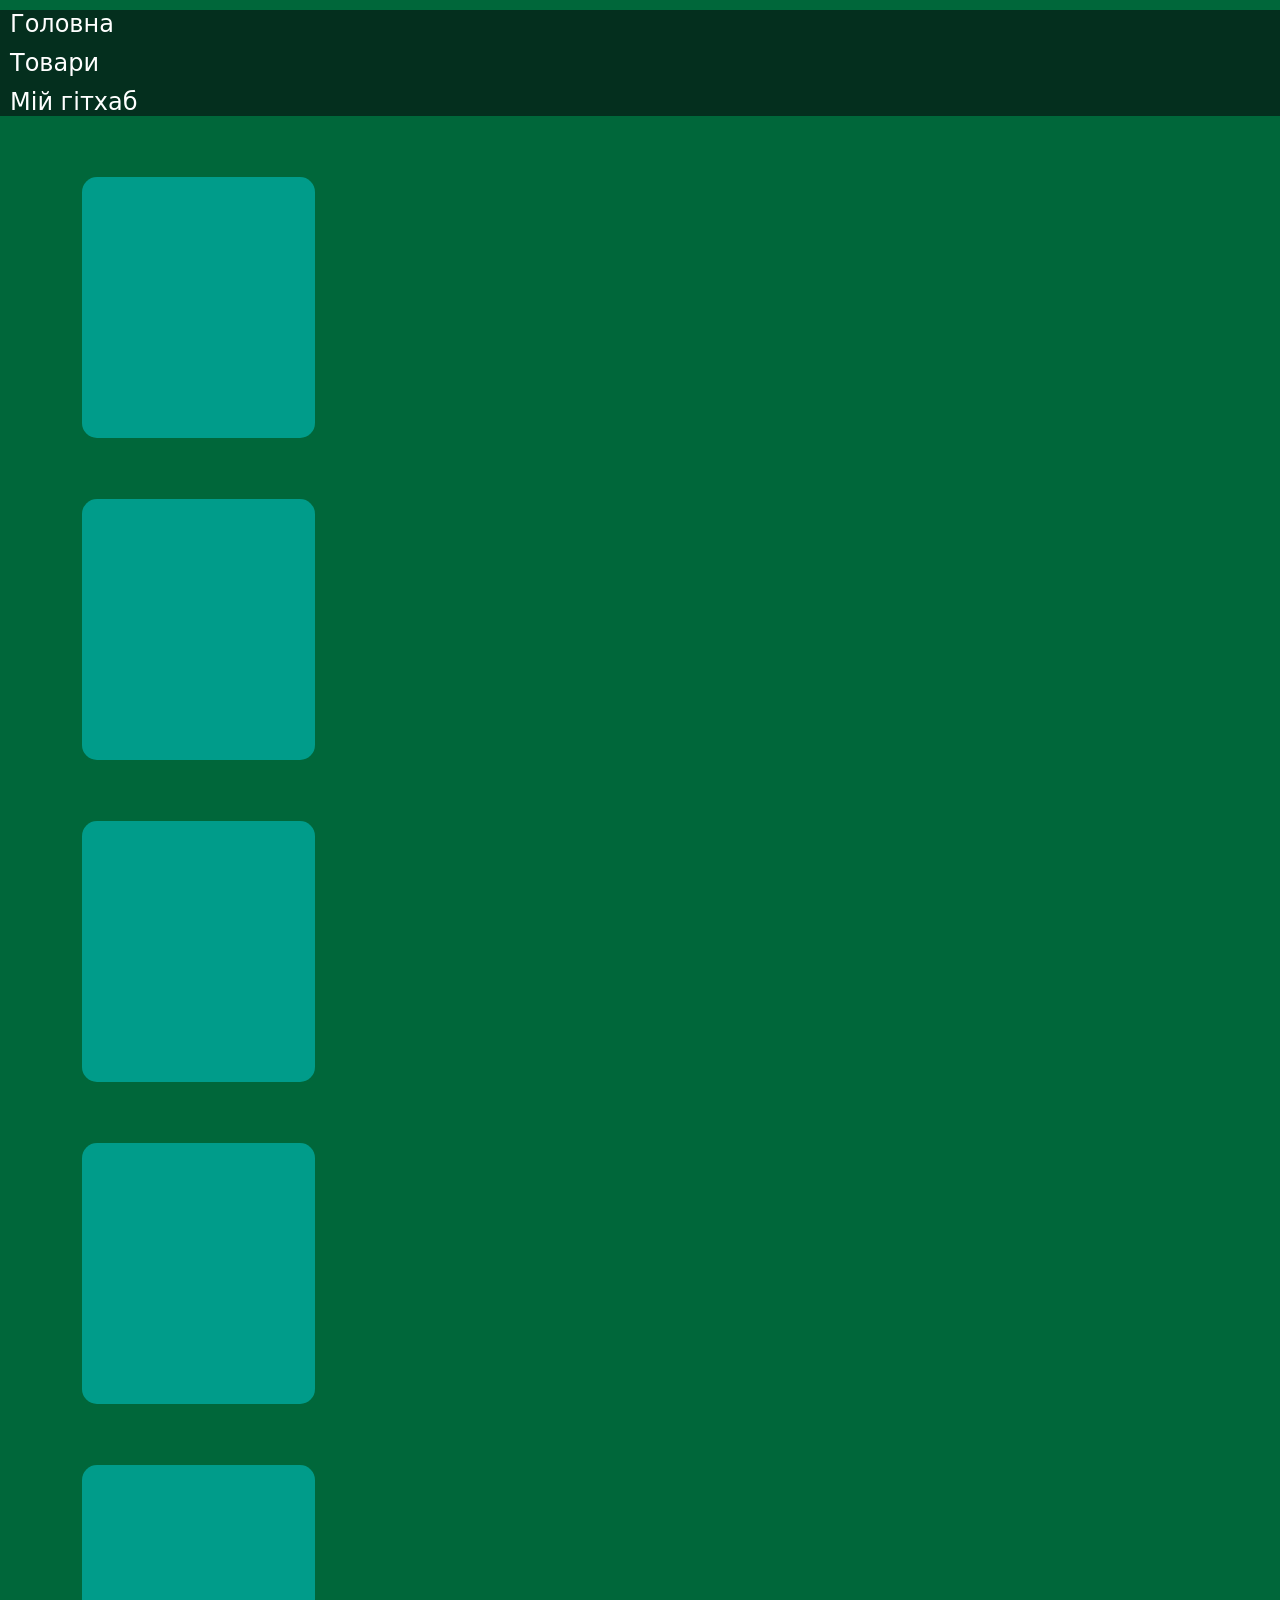
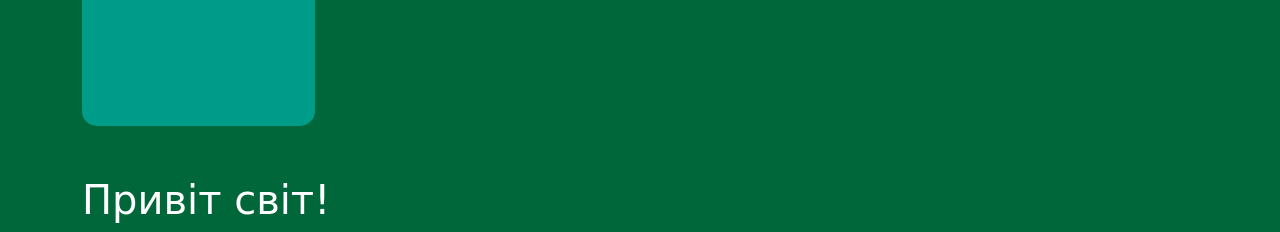
==== index.html @ 690fd439 "1" ====
<!doctype html>
<html lang="uk">
<head>
<!-- Голова: опис сторінки та підключення стилів -->
<meta charset="utf-8">
<meta name="viewport" content="width=device-width, initial-scale=1">
<title>Назва сторінки</title>
<!-- Підключення CSS Bootstrap та шрифтів -->
<link href="https://cdn.jsdelivr.net/npm/bootstrap@5.3.3/dist/css/bootstrap.min.css"
rel="stylesheet"
integrity="sha384-QWTKZyjpPEjISv5WaRU9OFeRpok6YctnYmDr5pNlyT2bRjXh0JMhjY6hW+ALEwIH"
crossorigin="anonymous">
<!-- Власні CSS-стилі -->
 <link rel="stylesheet" href="style.css">
</head>
<body>
<!-- Тіло: увесь вміст сторінки -->
<header>
<b><h4>Головна</h4><h4>Товари</h4><h4>Мій гітхаб</h4></b>
</header>
<main class="container">
    <div class="shop"></div>
    <div class="shop"></div>
    <div class="shop"></div>
    <div class="shop"></div>
    <div class="shop"></div>
<h1>Привіт світ!</h1>
<!-- Головний контент сторінки -->
</main>
<footer>
<!-- Підвал сайту: про сайт, автор, контакти тощо -->
</footer>
<!-- Підключення JS-файлу Bootstrap-->
<script
src="https://cdn.jsdelivr.net/npm/bootstrap@5.3.3/dist/js/bootstrap.bundle.min.js"
integrity="sha384-YvpcrYf0tY3lHB60NNkmXc5s9fDVZLESaAA55NDzOxhy9GkcIdslK1eN7N6jIeHz"
crossorigin="anonymous"></script>
<!-- Власні JS-файли -->
</body>
</html>
---- style.css ----
body{
    background-color: #00673A;
    color:white;
}

header{
    background-color: #042F1E;
}

.shop{
    background-color: #009C8A;
    border:5px black;
    width: 233px;
    height: 261px;
    border-radius:15px;
}

div{
    margin-top: 61px;
    margin-bottom: 50px;
}

h4{
    margin:10px;
}
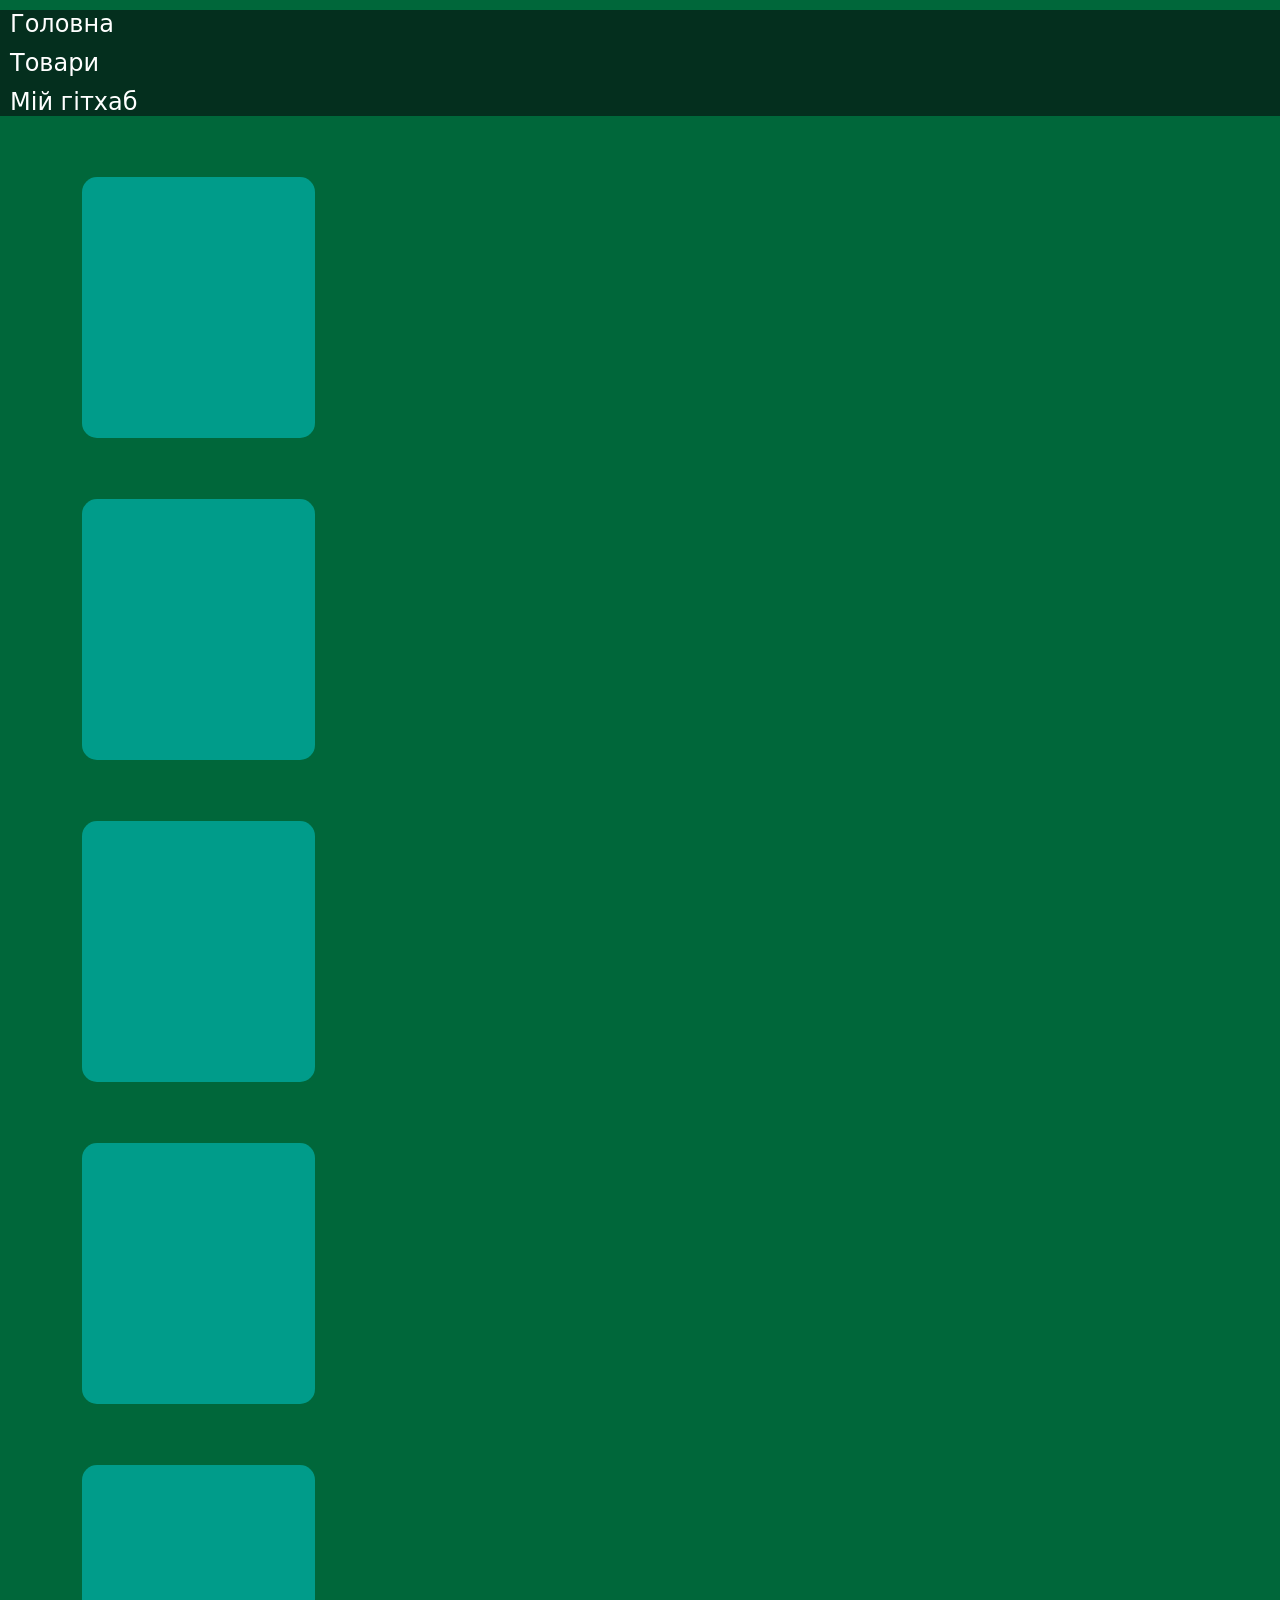
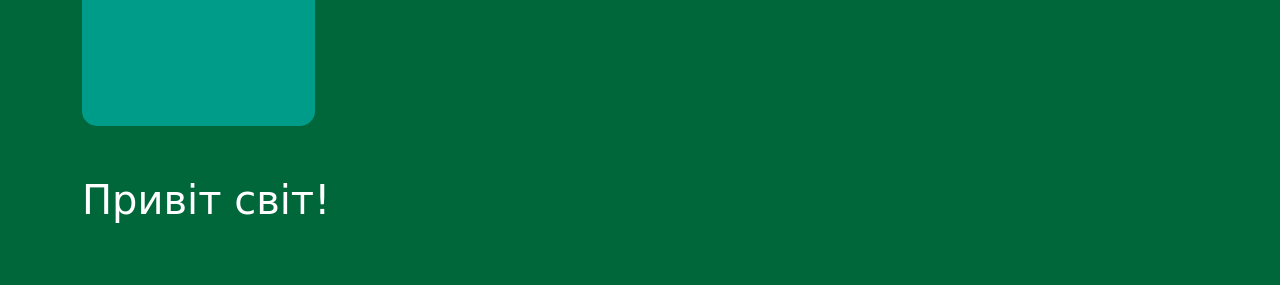
==== commit 84060e6b: "day 2 day 2" ====
--- a/index.html
+++ b/index.html
@@ -26,6 +26,7 @@
     <div class="shop"></div>
 <h1>Привіт світ!</h1>
 <!-- Головний контент сторінки -->
+ <div class="products-list"></div>
 </main>
 <footer>
 <!-- Підвал сайту: про сайт, автор, контакти тощо -->
@@ -35,6 +36,7 @@
 src="https://cdn.jsdelivr.net/npm/bootstrap@5.3.3/dist/js/bootstrap.bundle.min.js"
 integrity="sha384-YvpcrYf0tY3lHB60NNkmXc5s9fDVZLESaAA55NDzOxhy9GkcIdslK1eN7N6jIeHz"
 crossorigin="anonymous"></script>
+<script> src="main.js"</script>
 <!-- Власні JS-файли -->
 </body>
 </html>
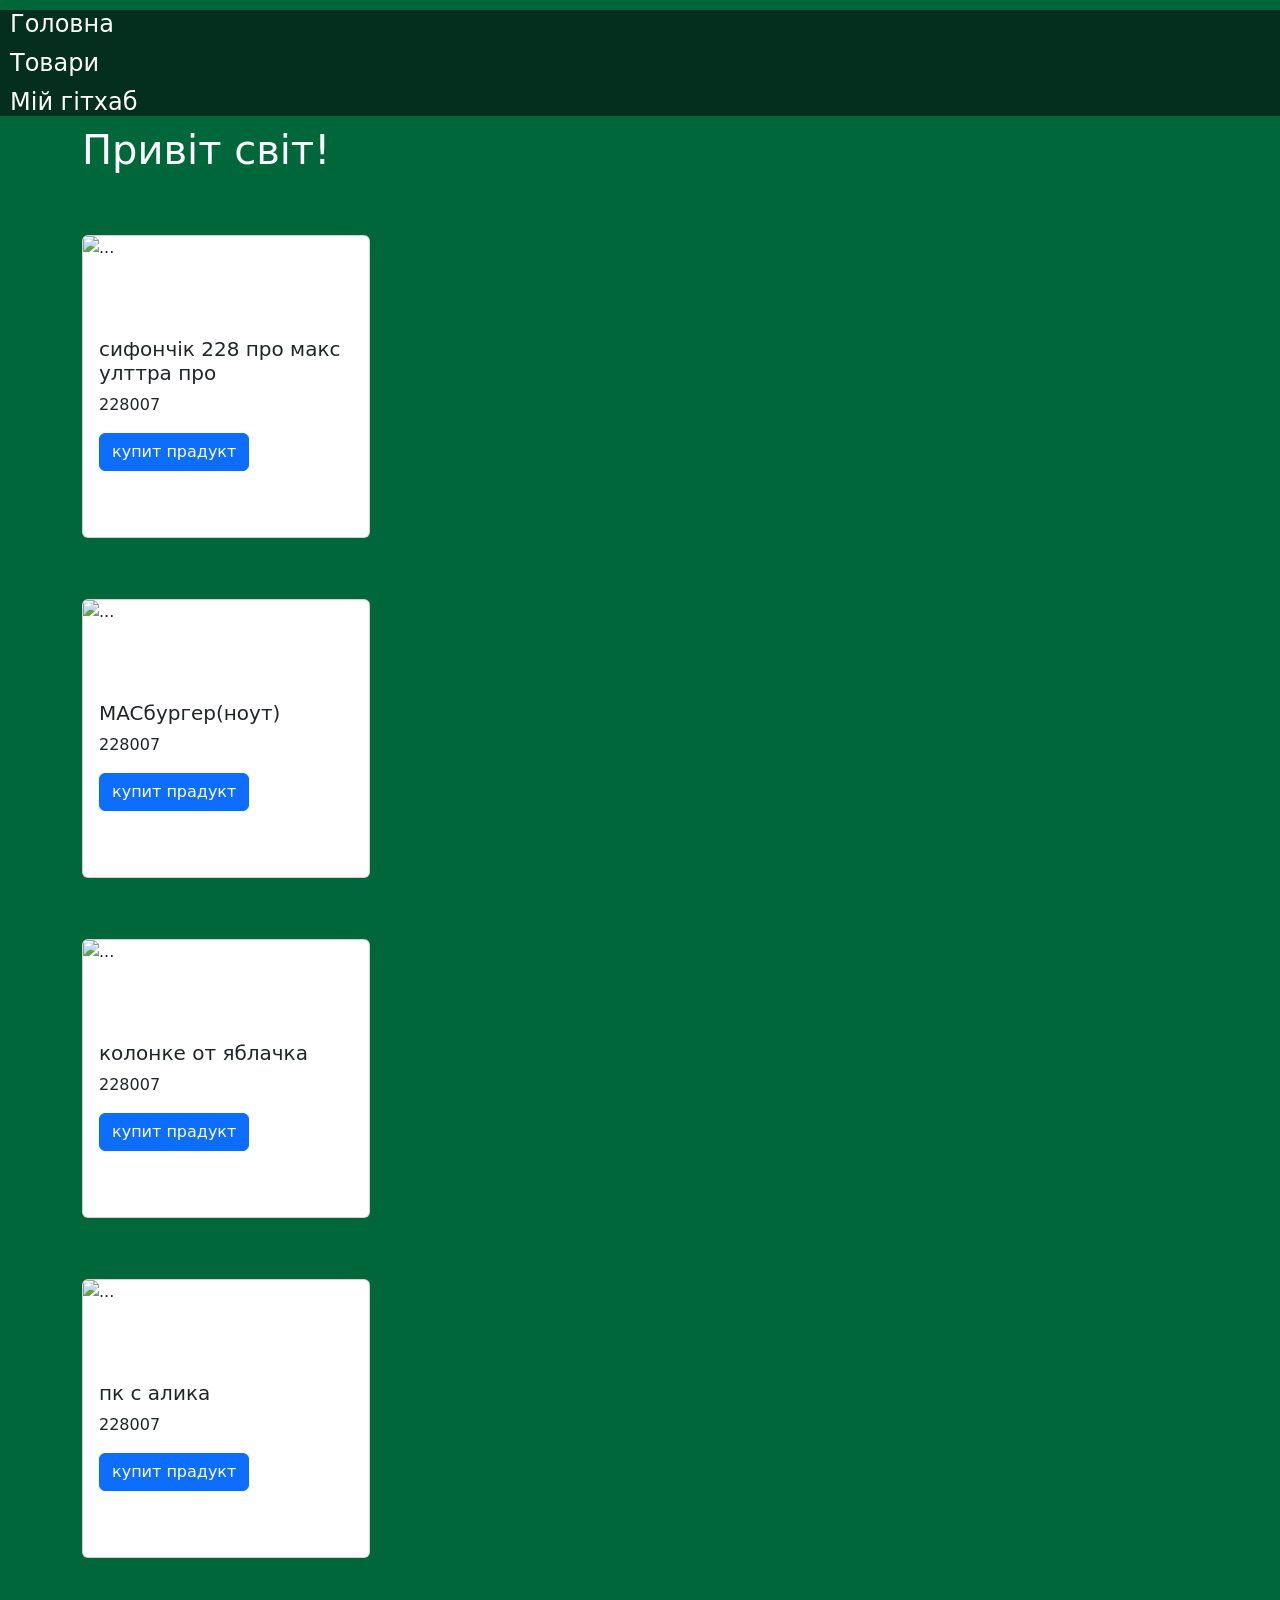
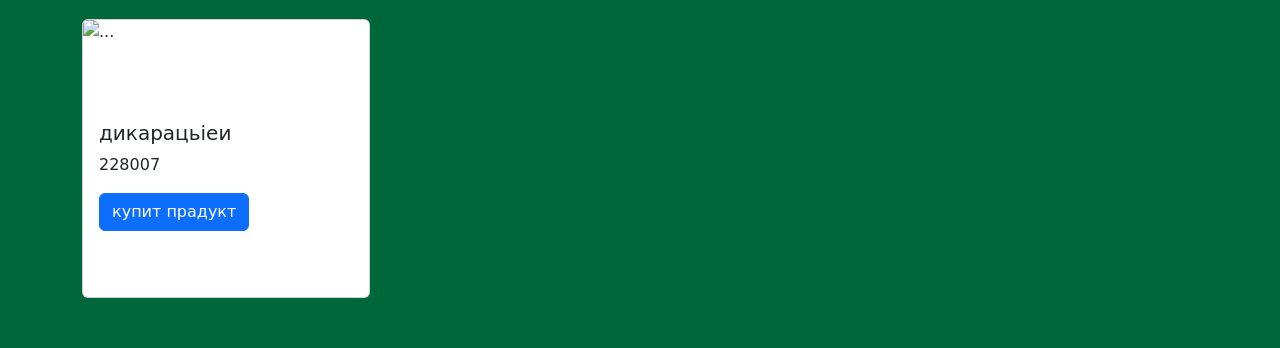
==== commit 198f581c: "day3" ====
--- a/index.html
+++ b/index.html
@@ -19,11 +19,7 @@
 <b><h4>Головна</h4><h4>Товари</h4><h4>Мій гітхаб</h4></b>
 </header>
 <main class="container">
-    <div class="shop"></div>
-    <div class="shop"></div>
-    <div class="shop"></div>
-    <div class="shop"></div>
-    <div class="shop"></div>
+   
 <h1>Привіт світ!</h1>
 <!-- Головний контент сторінки -->
  <div class="products-list"></div>
@@ -36,7 +32,7 @@
 src="https://cdn.jsdelivr.net/npm/bootstrap@5.3.3/dist/js/bootstrap.bundle.min.js"
 integrity="sha384-YvpcrYf0tY3lHB60NNkmXc5s9fDVZLESaAA55NDzOxhy9GkcIdslK1eN7N6jIeHz"
 crossorigin="anonymous"></script>
-<script> src="main.js"</script>
+<script src="main.js"></script>
 <!-- Власні JS-файли -->
 </body>
 </html>
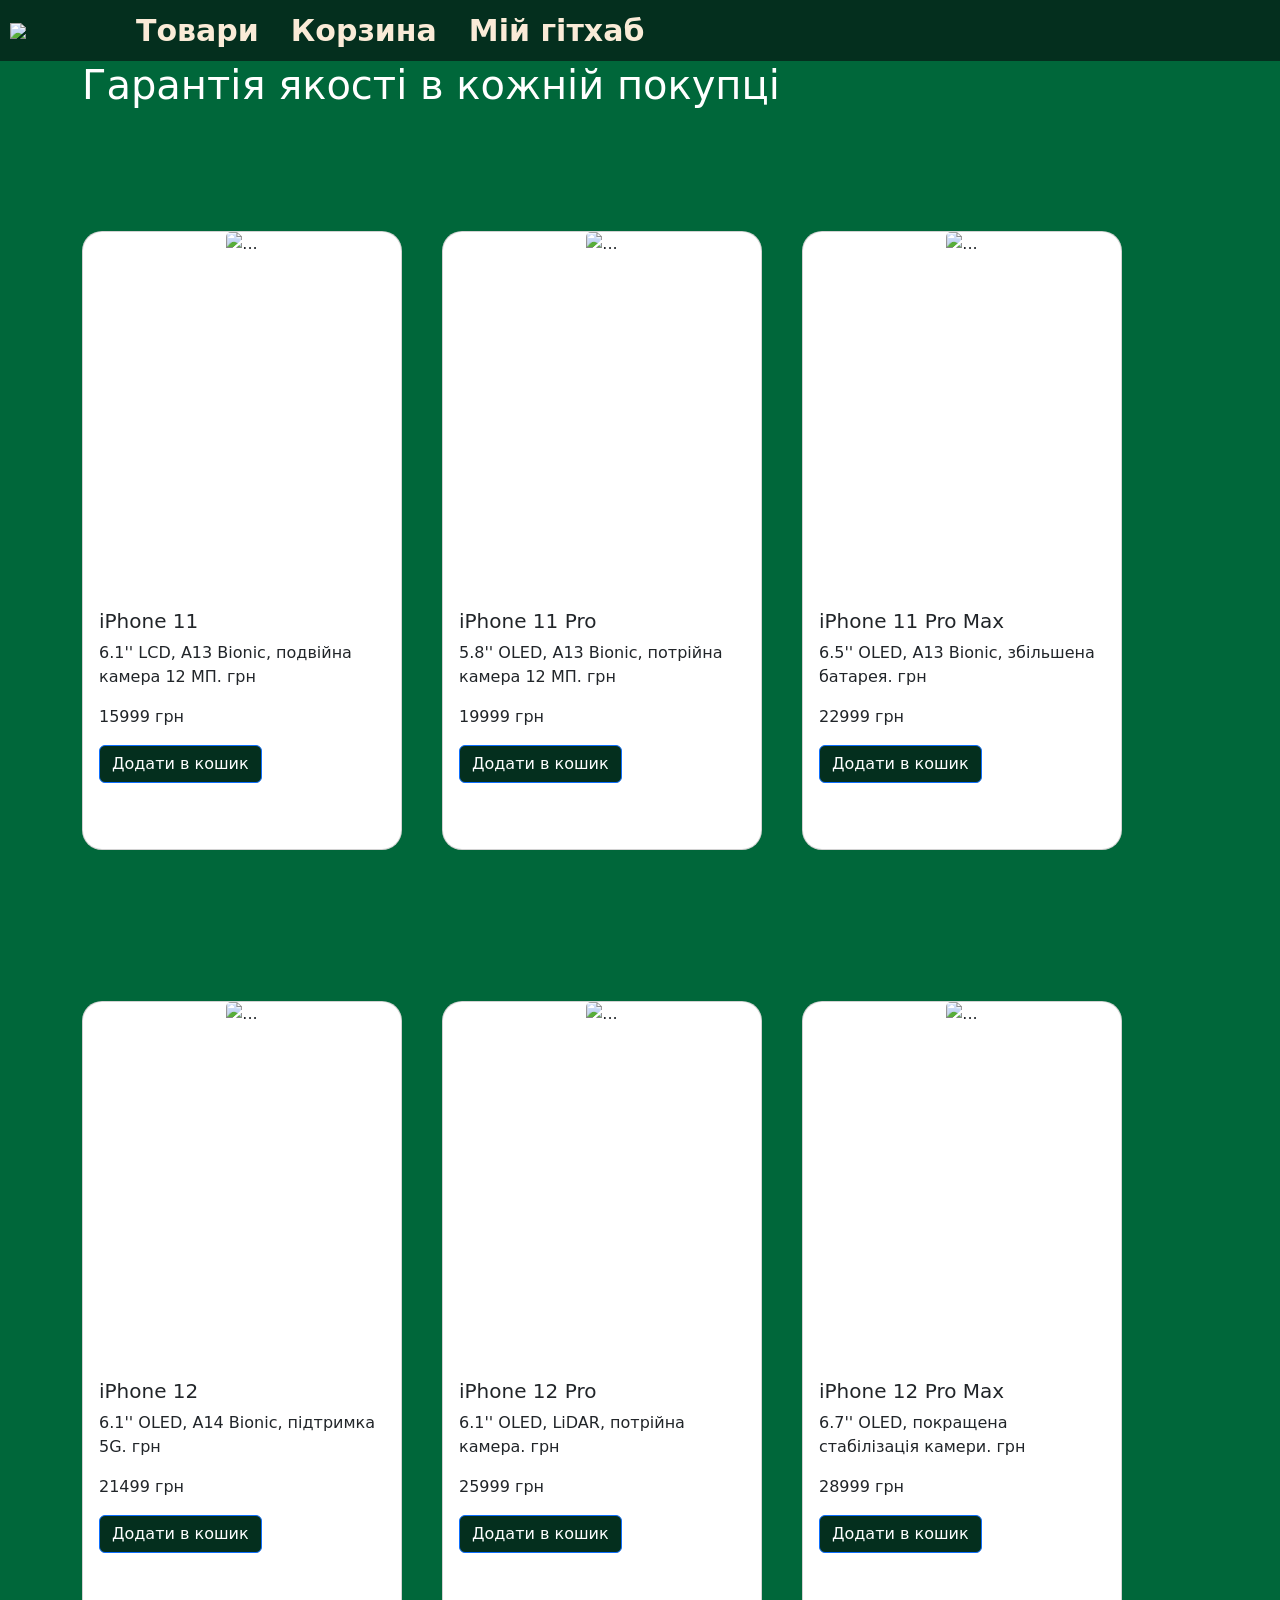
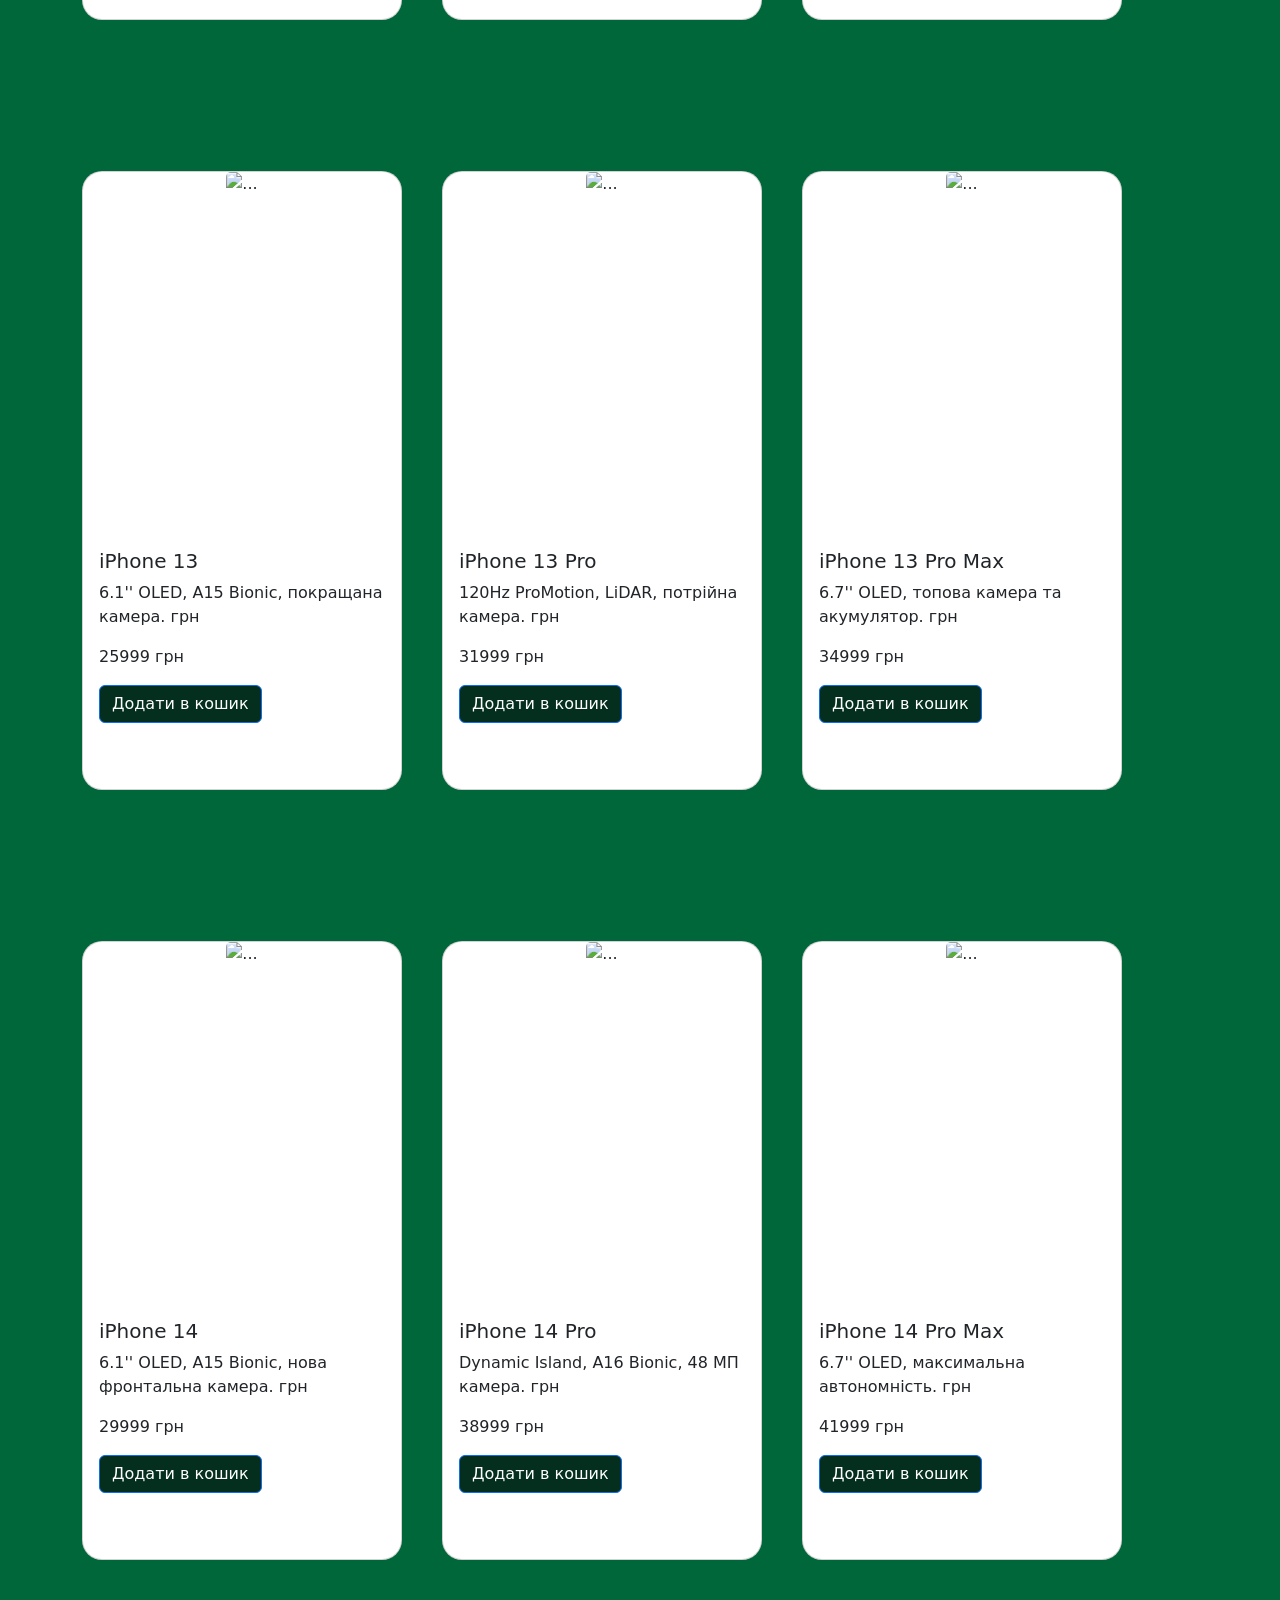
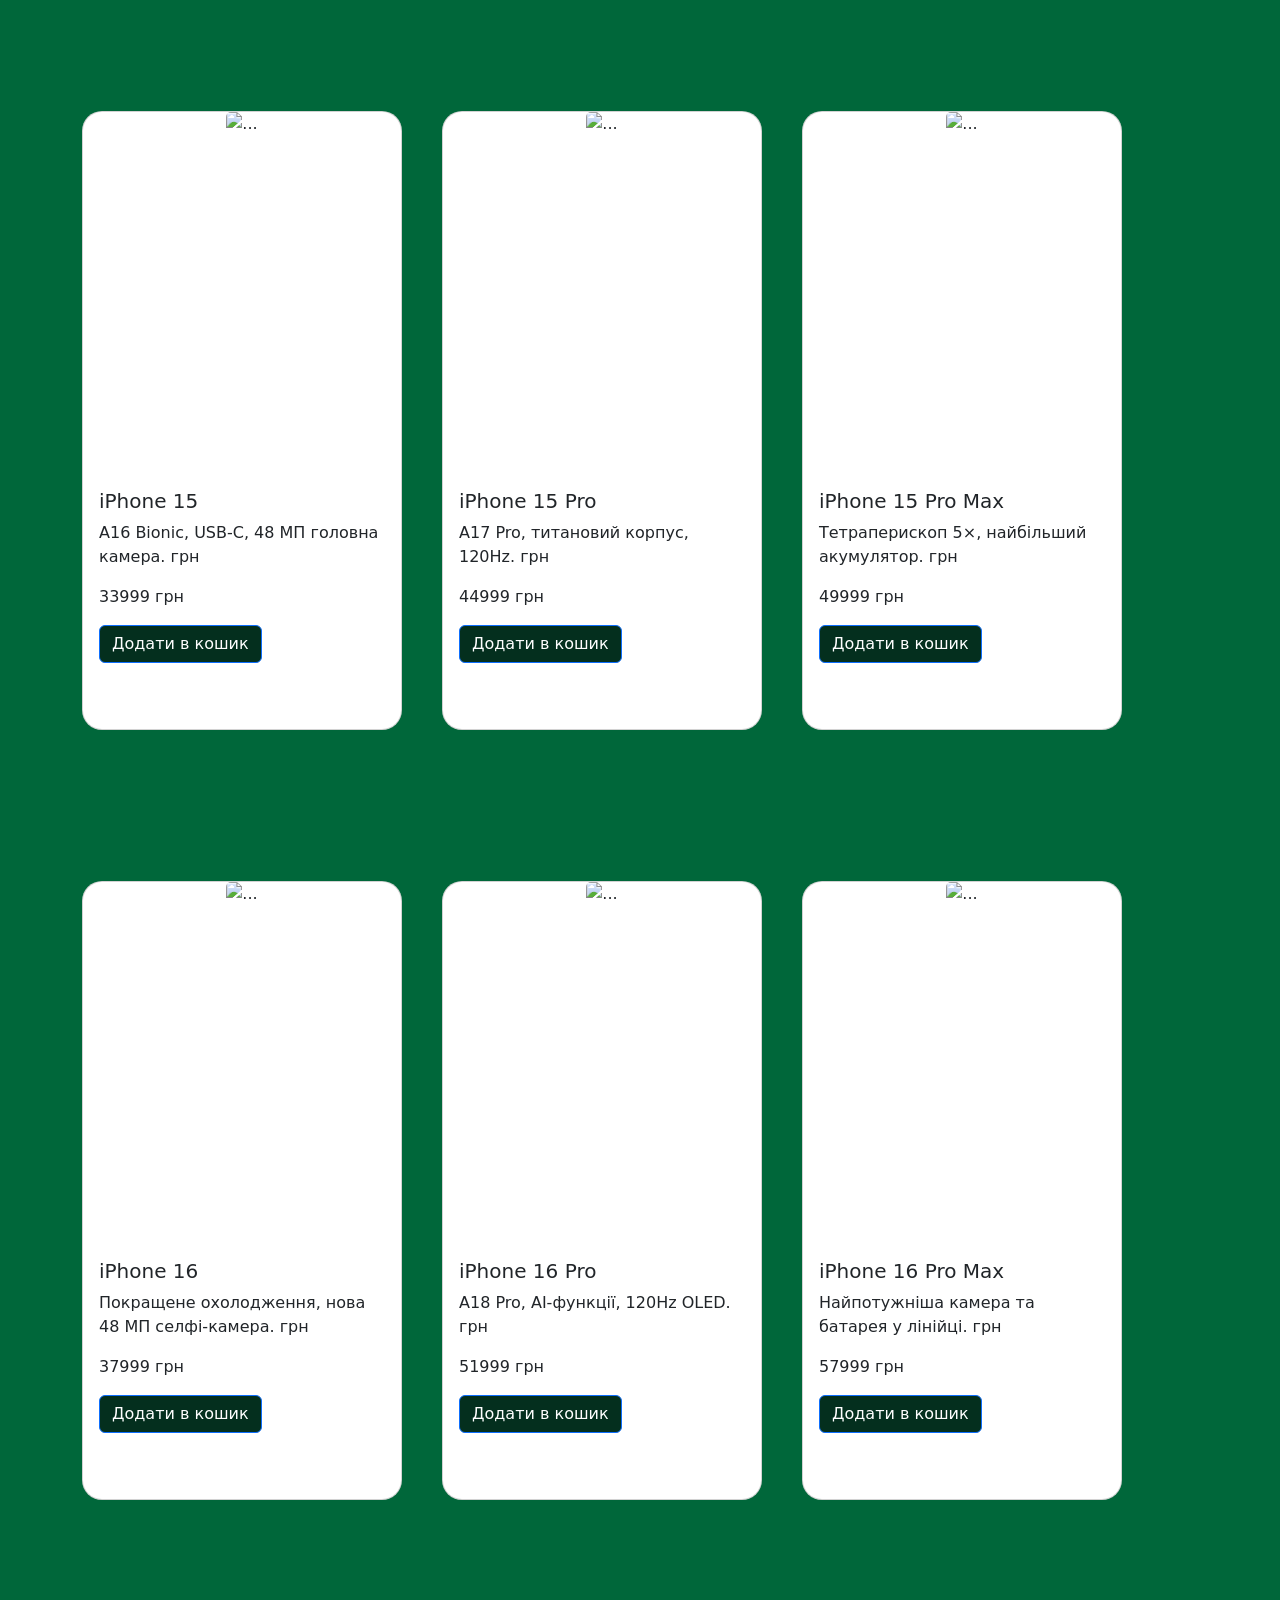
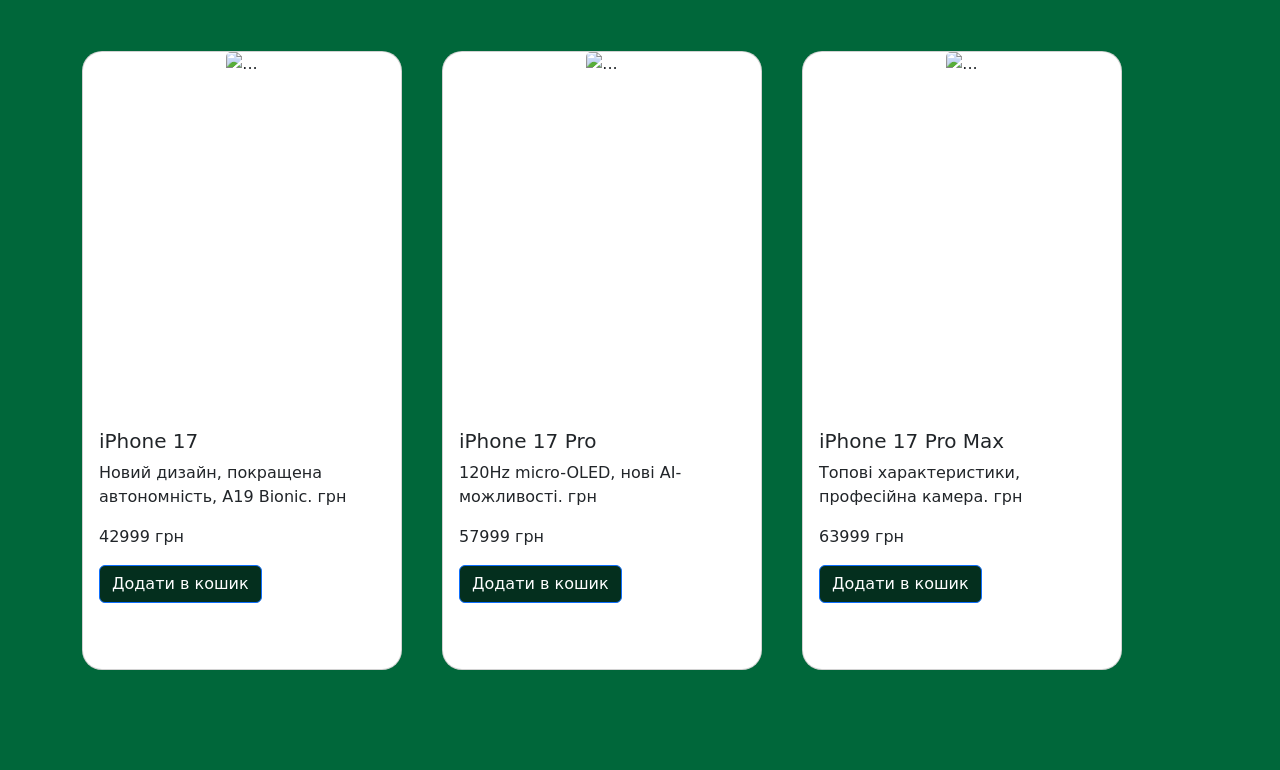
==== commit 9508890a: "finish" ====
--- a/index.html
+++ b/index.html
@@ -15,12 +15,18 @@
 </head>
 <body>
 <!-- Тіло: увесь вміст сторінки -->
-<header>
-<b><h4>Головна</h4><h4>Товари</h4><h4>Мій гітхаб</h4></b>
+<header> <img class="logo" src="https://cdn-icons-png.flaticon.com/512/0/747.png" />
+<nav class="nav">
+   
+  <a class="nav-link active" aria-current="page" href="#">Товари</a>
+  <a class="nav-link" href="#">Корзина</a>
+  <a class="nav-link" href="https://github.com/IllyaPavlovSuS">Мій гітхаб</a>
+ 
+</nav>
 </header>
 <main class="container">
    
-<h1>Привіт світ!</h1>
+<h1>Гарантія якості в кожній покупці</h1>
 <!-- Головний контент сторінки -->
  <div class="products-list"></div>
 </main>
--- a/style.css
+++ b/style.css
@@ -5,6 +5,9 @@
 
 header{
     background-color: #042F1E;
+    display: flex;
+    text-align: center;
+    align-items: center;
 }
 
 .shop{
@@ -22,4 +25,41 @@
 
 h4{
     margin:10px;
+}
+
+footer{
+    background-color: black;
+}
+
+.products-list{
+    display:flex;
+    flex-wrap: wrap;
+    gap: 40px;
+}
+
+.card img{
+ height: 300px;
+ width: fit-content;
+margin: 0 auto;
+}
+
+.card {
+width: 320px;
+border-radius: 20px;
+ 
+}
+
+.btn-primary{
+    background-color: #042F1E;
+}
+
+.nav-link {
+    color:antiquewhite;
+    font-size:30px;
+    font-weight: 600;
+}
+
+.logo{
+    width: 100px;
+    margin: 10px;
 }
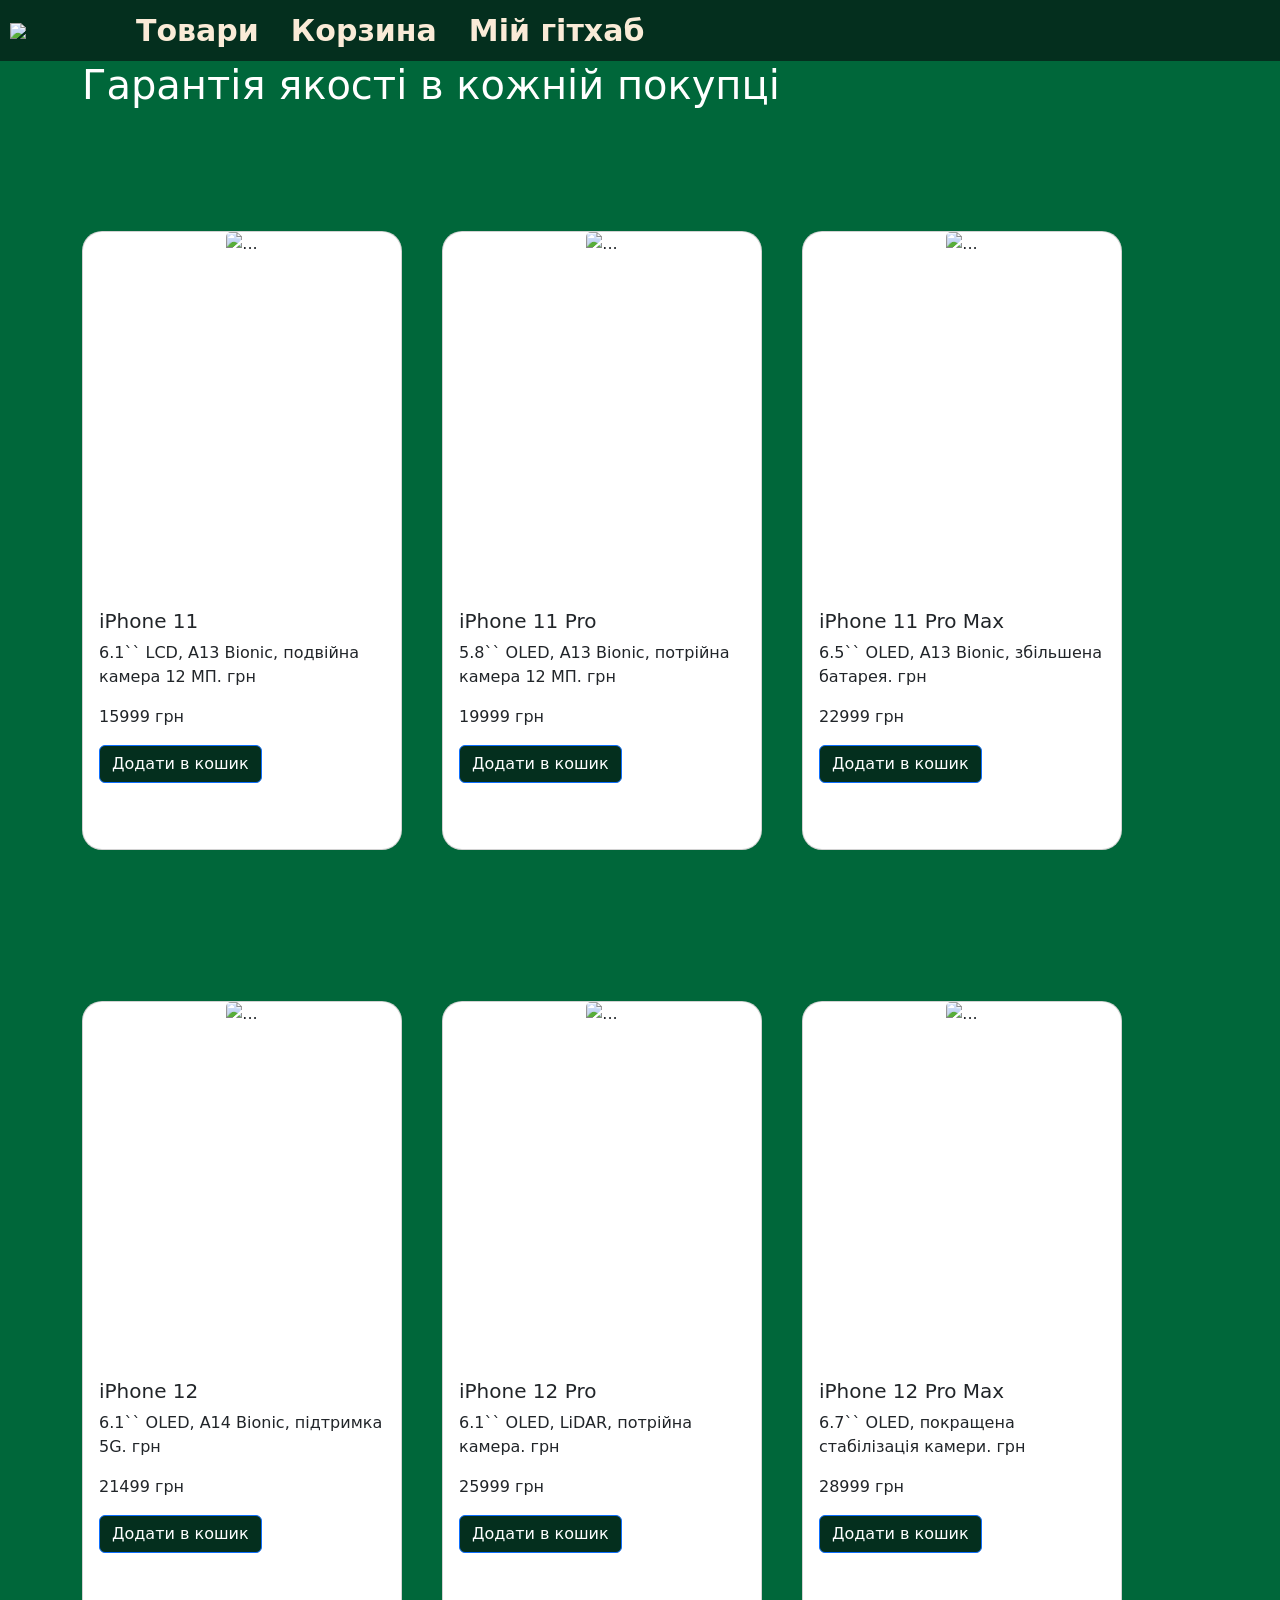
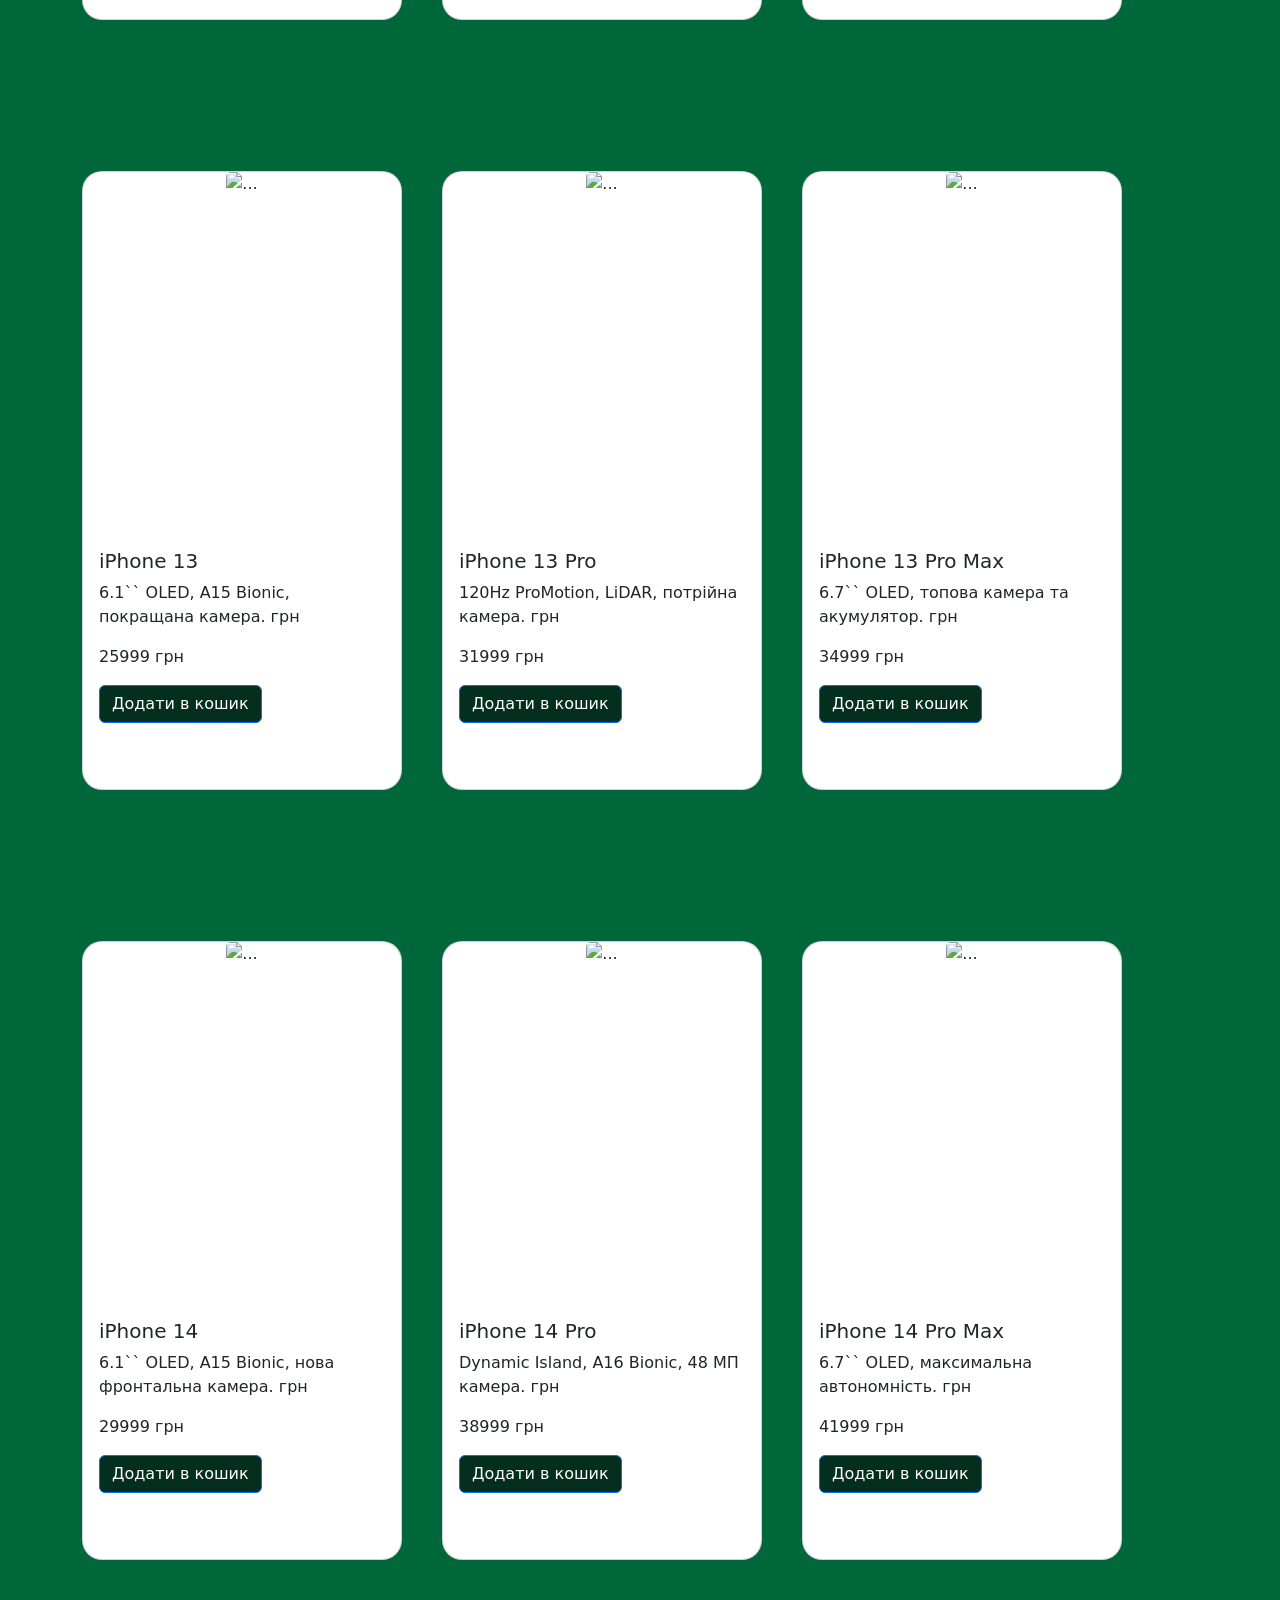
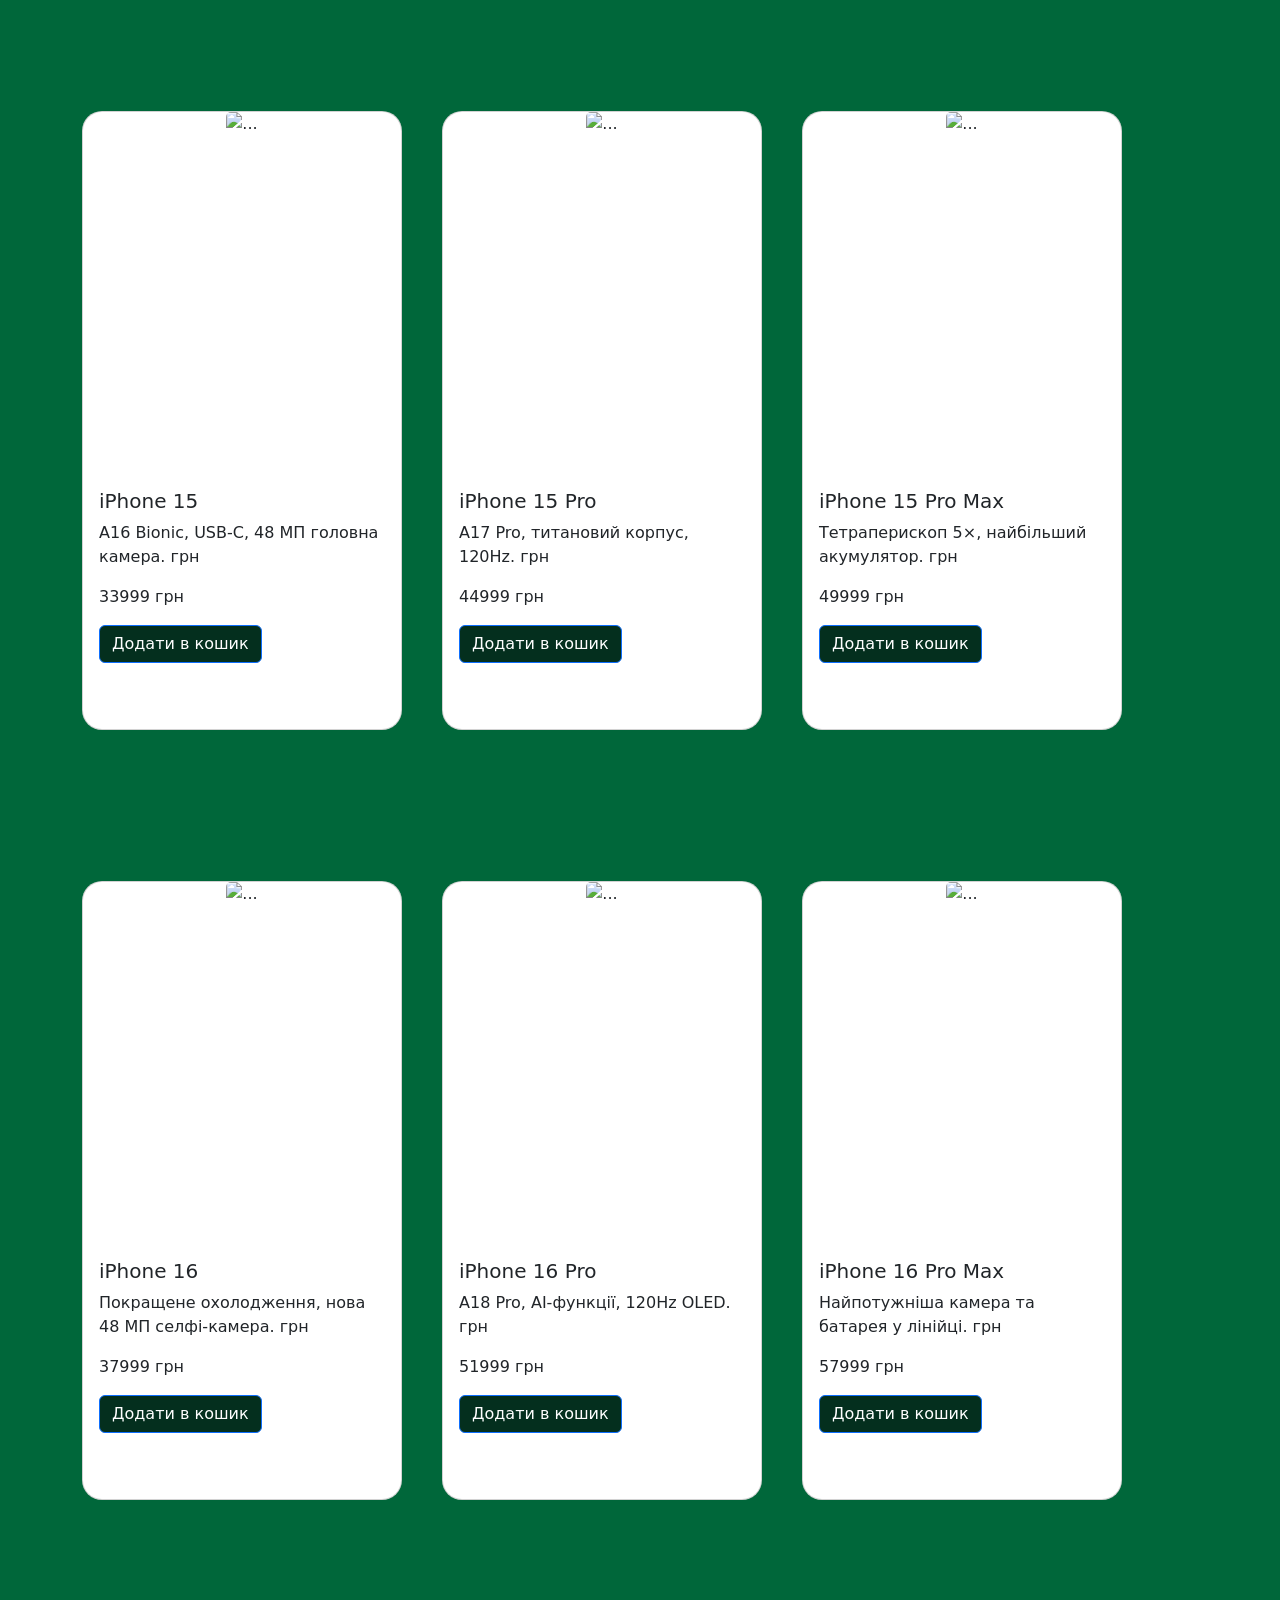
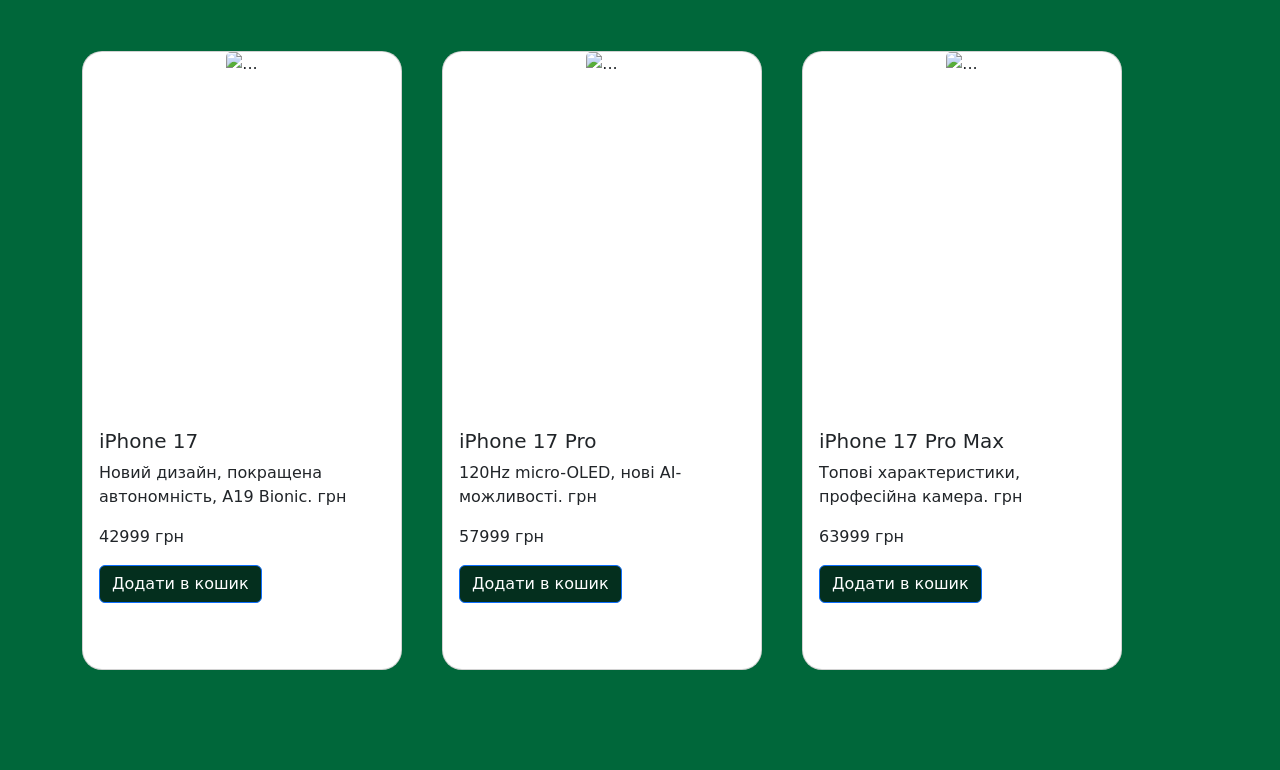
==== commit 2d6e42c5: "s" ====
--- a/index.html
+++ b/index.html
@@ -1,44 +1,52 @@
-<!doctype html>
+<!DOCTYPE html>
 <html lang="uk">
-<head>
-<!-- Голова: опис сторінки та підключення стилів -->
-<meta charset="utf-8">
-<meta name="viewport" content="width=device-width, initial-scale=1">
-<title>Назва сторінки</title>
-<!-- Підключення CSS Bootstrap та шрифтів -->
-<link href="https://cdn.jsdelivr.net/npm/bootstrap@5.3.3/dist/css/bootstrap.min.css"
-rel="stylesheet"
-integrity="sha384-QWTKZyjpPEjISv5WaRU9OFeRpok6YctnYmDr5pNlyT2bRjXh0JMhjY6hW+ALEwIH"
-crossorigin="anonymous">
-<!-- Власні CSS-стилі -->
- <link rel="stylesheet" href="style.css">
-</head>
-<body>
-<!-- Тіло: увесь вміст сторінки -->
-<header> <img class="logo" src="https://cdn-icons-png.flaticon.com/512/0/747.png" />
-<nav class="nav">
-   
-  <a class="nav-link active" aria-current="page" href="#">Товари</a>
-  <a class="nav-link" href="#">Корзина</a>
-  <a class="nav-link" href="https://github.com/IllyaPavlovSuS">Мій гітхаб</a>
- 
-</nav>
-</header>
-<main class="container">
-   
-<h1>Гарантія якості в кожній покупці</h1>
-<!-- Головний контент сторінки -->
- <div class="products-list"></div>
-</main>
-<footer>
-<!-- Підвал сайту: про сайт, автор, контакти тощо -->
-</footer>
-<!-- Підключення JS-файлу Bootstrap-->
-<script
-src="https://cdn.jsdelivr.net/npm/bootstrap@5.3.3/dist/js/bootstrap.bundle.min.js"
-integrity="sha384-YvpcrYf0tY3lHB60NNkmXc5s9fDVZLESaAA55NDzOxhy9GkcIdslK1eN7N6jIeHz"
-crossorigin="anonymous"></script>
-<script src="main.js"></script>
-<!-- Власні JS-файли -->
-</body>
+  <head>
+    <!-- Голова: опис сторінки та підключення стилів -->
+    <meta charset="utf-8" />
+    <meta name="viewport" content="width=device-width, initial-scale=1" />
+    <title>Назва сторінки</title>
+    <!-- Підключення CSS Bootstrap та шрифтів -->
+    <link
+      href="https://cdn.jsdelivr.net/npm/bootstrap@5.3.3/dist/css/bootstrap.min.css"
+      rel="stylesheet"
+      integrity="sha384-QWTKZyjpPEjISv5WaRU9OFeRpok6YctnYmDr5pNlyT2bRjXh0JMhjY6hW+ALEwIH"
+      crossorigin="anonymous"
+    />
+    <!-- Власні CSS-стилі -->
+    <link rel="stylesheet" href="style.css" />
+  </head>
+  <body>
+    <!-- Тіло: увесь вміст сторінки -->
+    <header>
+      <img
+        class="logo"
+        src="https://cdn-icons-png.flaticon.com/512/0/747.png"
+      />
+      <nav class="nav">
+        <a class="nav-link active" aria-current="page" href="index.html"
+          >Товари</a
+        >
+        <a class="nav-link" href="cart.html">Корзина</a>
+        <a class="nav-link" href="https://github.com/IllyaPavlovSuS"
+          >Мій гітхаб</a
+        >
+      </nav>
+    </header>
+    <main class="container">
+      <h1>Гарантія якості в кожній покупці</h1>
+      <!-- Головний контент сторінки -->
+      <div class="products-list"></div>
+    </main>
+    <footer>
+      <!-- Підвал сайту: про сайт, автор, контакти тощо -->
+    </footer>
+    <!-- Підключення JS-файлу Bootstrap-->
+    <script
+      src="https://cdn.jsdelivr.net/npm/bootstrap@5.3.3/dist/js/bootstrap.bundle.min.js"
+      integrity="sha384-YvpcrYf0tY3lHB60NNkmXc5s9fDVZLESaAA55NDzOxhy9GkcIdslK1eN7N6jIeHz"
+      crossorigin="anonymous"
+    ></script>
+    <script src="main.js"></script>
+    <!-- Власні JS-файли -->
+  </body>
 </html>
--- a/style.css
+++ b/style.css
@@ -1,65 +1,68 @@
-body{
-    background-color: #00673A;
-    color:white;
+body {
+  background-color: #00673a;
+  color: white;
 }
 
-header{
-    background-color: #042F1E;
-    display: flex;
-    text-align: center;
-    align-items: center;
+header {
+  background-color: #042f1e;
+  display: flex;
+  text-align: center;
+  align-items: center;
 }
 
-.shop{
-    background-color: #009C8A;
-    border:5px black;
-    width: 233px;
-    height: 261px;
-    border-radius:15px;
+.shop {
+  background-color: #009c8a;
+  border: 5px black;
+  width: 233px;
+  height: 261px;
+  border-radius: 15px;
 }
 
-div{
-    margin-top: 61px;
-    margin-bottom: 50px;
+div {
+  margin-top: 61px;
+  margin-bottom: 50px;
 }
 
-h4{
-    margin:10px;
+h4 {
+  margin: 10px;
 }
 
-footer{
-    background-color: black;
+footer {
+  background-color: black;
 }
 
-.products-list{
-    display:flex;
-    flex-wrap: wrap;
-    gap: 40px;
+.products-list {
+  display: flex;
+  flex-wrap: wrap;
+  gap: 40px;
 }
 
-.card img{
- height: 300px;
- width: fit-content;
-margin: 0 auto;
+.card img {
+  height: 300px;
+  width: fit-content;
+  margin: 0 auto;
 }
 
 .card {
-width: 320px;
-border-radius: 20px;
- 
+  width: 320px;
+  border-radius: 20px;
 }
 
-.btn-primary{
-    background-color: #042F1E;
+.btn-primary {
+  background-color: #042f1e;
 }
 
 .nav-link {
-    color:antiquewhite;
-    font-size:30px;
-    font-weight: 600;
+  color: antiquewhite;
+  font-size: 30px;
+  font-weight: 600;
 }
 
-.logo{
-    width: 100px;
-    margin: 10px;
-}+.logo {
+  width: 100px;
+  margin: 10px;
+}
+
+.order {
+  display: none;
+}
